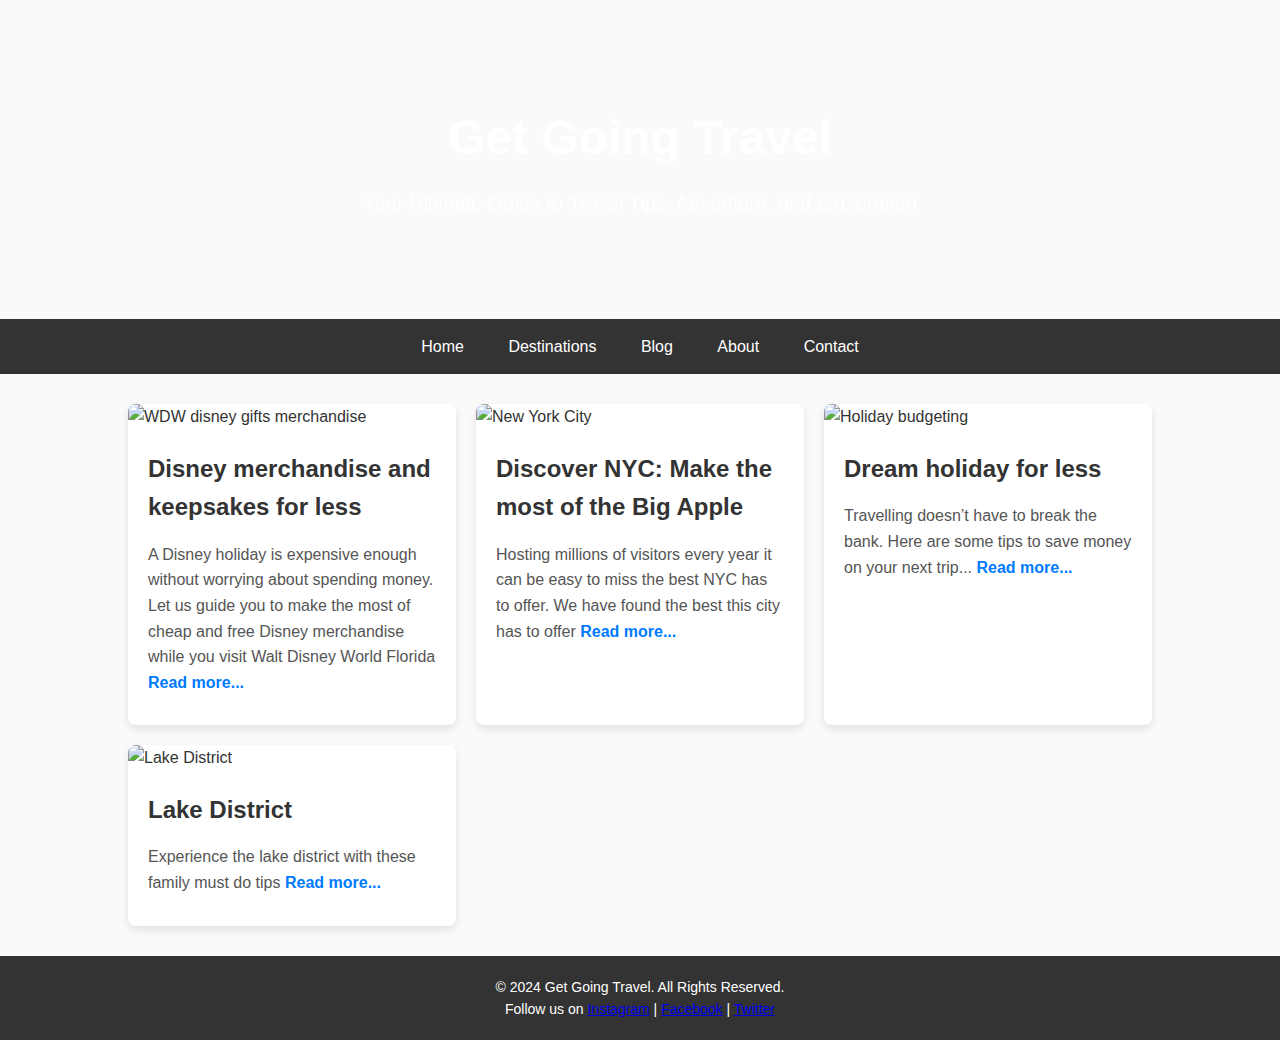
==== blog/index.html @ f73e10d7 "Update index.html" ====
<!DOCTYPE html>
<html lang="en">
<head>
    <meta charset="UTF-8">
    <meta name="viewport" content="width=device-width, initial-scale=1.0">
    <meta name="description" content="Get Going Travel Blog - Explore Destinations and Travel Tips">
    <title>Get Going Travel | Travel Blog</title>
    <style>
        /* Basic Reset */
        * {
            margin: 0;
            padding: 0;
            box-sizing: border-box;
        }
        
        body {
            font-family: 'Arial', sans-serif;
            background-color: #fafafa;
            color: #333;
            line-height: 1.6;
        }

        header {
            background-image: url('http://getgoingtravel.co.uk/images/Rockefeller-rink.jpg');
            background-size: cover;
            background-position: center;
            color: white;
            text-align: center;
            padding: 100px 0;
        }

        header h1 {
            font-size: 48px;
            margin-bottom: 10px;
        }

        header p {
            font-size: 20px;
        }

        nav {
            background-color: #333;
            padding: 15px;
            text-align: center;
        }

        nav a {
            color: white;
            text-decoration: none;
            margin: 0 20px;
            font-size: 16px;
        }

        nav a:hover {
            text-decoration: underline;
        }

        .container {
            width: 80%;
            margin: 30px auto;
            display: grid;
            grid-template-columns: repeat(auto-fit, minmax(300px, 1fr));
            gap: 20px;
        }

        .post {
            background-color: white;
            border-radius: 8px;
            overflow: hidden;
            box-shadow: 0 4px 8px rgba(0, 0, 0, 0.1);
        }

        .post img {
            width: 100%;
            height: 250px;
            object-fit: cover;
        }

        .post-content {
            padding: 20px;
        }

        .post-content h2 {
            font-size: 24px;
            margin-bottom: 15px;
        }

        .post-content p {
            font-size: 16px;
            margin-bottom: 10px;
            color: #555;
        }

        .post-content a {
            color: #007BFF;
            text-decoration: none;
            font-weight: bold;
        }

        .post-content a:hover {
            text-decoration: underline;
        }

        footer {
            background-color: #333;
            color: white;
            text-align: center;
            padding: 20px 0;
            position: relative;
            bottom: 0;
            width: 100%;
        }

        footer p {
            font-size: 14px;
        }
    </style>
</head>
<body>

    <!-- Header Section -->
    <header>
        <h1>Get Going Travel</h1>
        <p>Your Ultimate Guide to Travel Tips, Adventure, and Exploration</p>
    </header>

    <!-- Navigation Menu -->
    <nav>
        <a href="#">Home</a>
        <a href="#">Destinations</a>
        <a href="#">Blog</a>
        <a href="#">About</a>
        <a href="#">Contact</a>
    </nav>

    <!-- Main Content Section -->
    <div class="container">
        <!-- Blog Post 1 -->
        <div class="post">
            <img src="http://getgoingtravel.co.uk/images/kidstop.jpeg" alt="WDW disney gifts merchandise">
            <div class="post-content">
                <h2>Disney merchandise and keepsakes for less</h2>
                <p>A Disney holiday is expensive enough without worrying about spending money. Let us guide you to make the most of cheap and free Disney merchandise while you visit Walt Disney World Florida <a href="#">Read more...</a></p>
            </div>
        </div>

        <!-- Blog Post 2 -->
        <div class="post">
            <img src="http://getgoingtravel.co.uk/images/new-york.jpg" alt="New York City">
            <div class="post-content">
                <h2>Discover NYC: Make the most of the Big Apple</h2>
                <p>Hosting millions of visitors every year it can be easy to miss the best NYC has to offer. We have found the best this city has to offer <a href="#">Read more...</a></p>
            </div>
        </div>

        <!-- Blog Post 3 -->
        <div class="post">
            <img src="http://getgoingtravel.co.uk/images/tips-budget.jpg" alt="Holiday budgeting">
            <div class="post-content">
                <h2>Dream holiday for less</h2>
                <p>Travelling doesn’t have to break the bank. Here are some tips to save money on your next trip... <a href="#">Read more...</a></p>
            </div>
        </div>

        <!-- Blog Post 4 -->
        <div class="post">
            <img src="http://getgoingtravel.co.uk/images/lake-district.jpg" alt="Lake District">
            <div class="post-content">
                <h2>Lake District</h2>
                <p>Experience the lake district with these family must do tips <a href="#">Read more...</a></p>
            </div>
        </div>
    </div>

    <!-- Footer Section -->
    <footer>
        <p>&copy; 2024 Get Going Travel. All Rights Reserved.</p>
        <p>Follow us on <a href="#">Instagram</a> | <a href="#">Facebook</a> | <a href="#">Twitter</a></p>
    </footer>

</body>
</html>
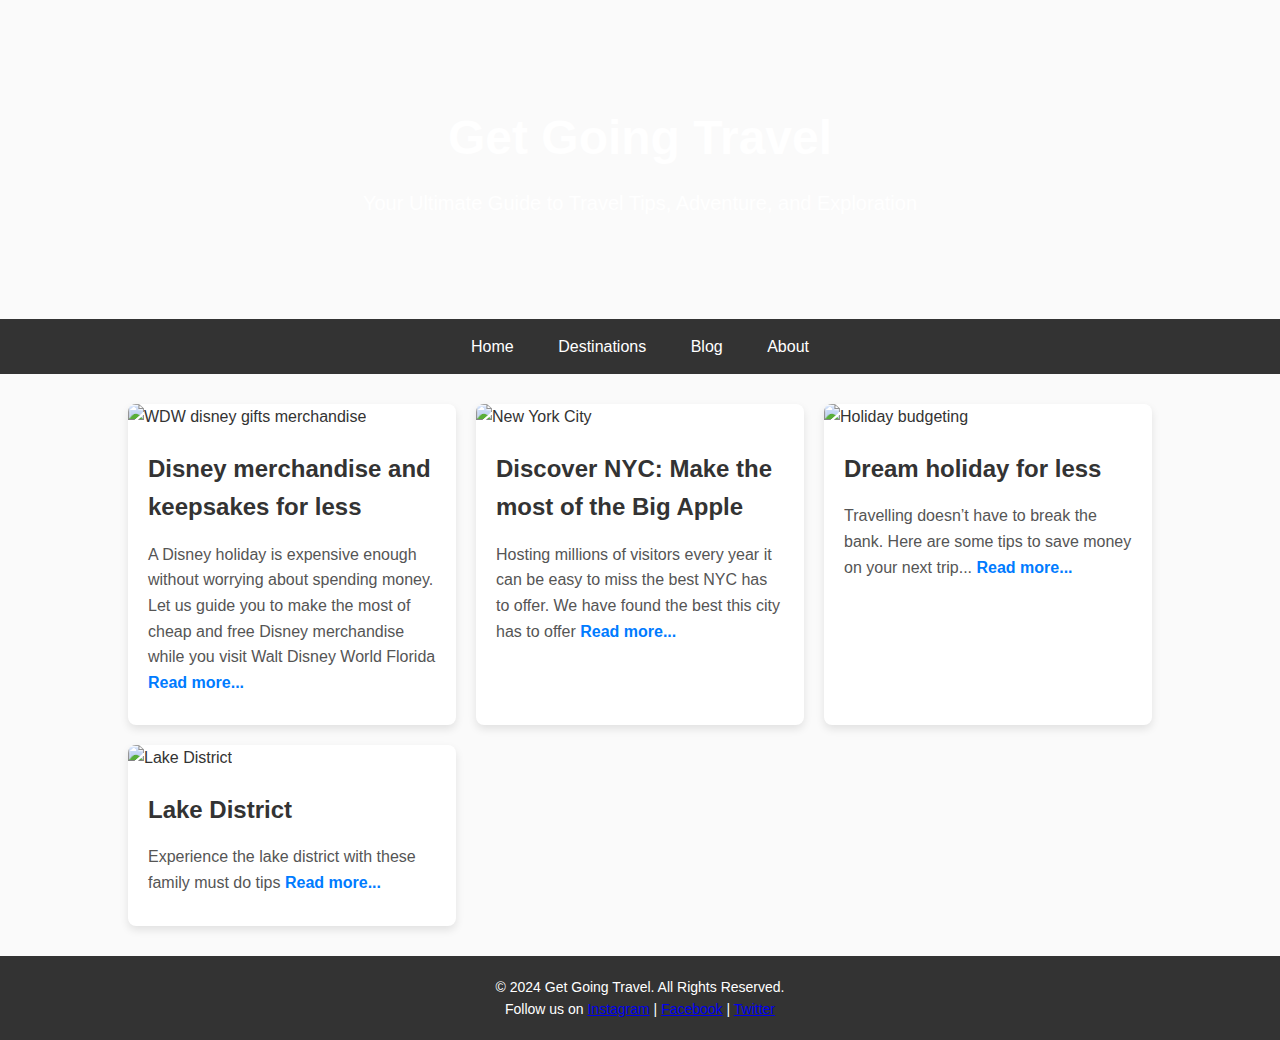
==== commit a8338265: "links" ====
--- a/blog/index.html
+++ b/blog/index.html
@@ -126,12 +126,11 @@
 
     <!-- Navigation Menu -->
     <nav>
-        <a href="#">Home</a>
-        <a href="#">Destinations</a>
-        <a href="#">Blog</a>
-        <a href="#">About</a>
-        <a href="#">Contact</a>
-    </nav>
+        <a href="http://www.getgoingtravel.co.uk/">Home</a>
+        <a href="http://www.getgoingtravel.co.uk/destinations">Destinations</a>
+        <a href="http://www.getgoingtravel.co.uk/blog">Blog</a>
+        <a href="http://www.getgoingtravel.co.uk/about">About</a>
+            </nav>
 
     <!-- Main Content Section -->
     <div class="container">
@@ -140,7 +139,7 @@
             <img src="http://getgoingtravel.co.uk/images/kidstop.jpeg" alt="WDW disney gifts merchandise">
             <div class="post-content">
                 <h2>Disney merchandise and keepsakes for less</h2>
-                <p>A Disney holiday is expensive enough without worrying about spending money. Let us guide you to make the most of cheap and free Disney merchandise while you visit Walt Disney World Florida <a href="#">Read more...</a></p>
+                <p>A Disney holiday is expensive enough without worrying about spending money. Let us guide you to make the most of cheap and free Disney merchandise while you visit Walt Disney World Florida <a href="http://getgoingtravel.co.uk/blog/waltdisneyworld/"> Read more...</a></p>
             </div>
         </div>
 
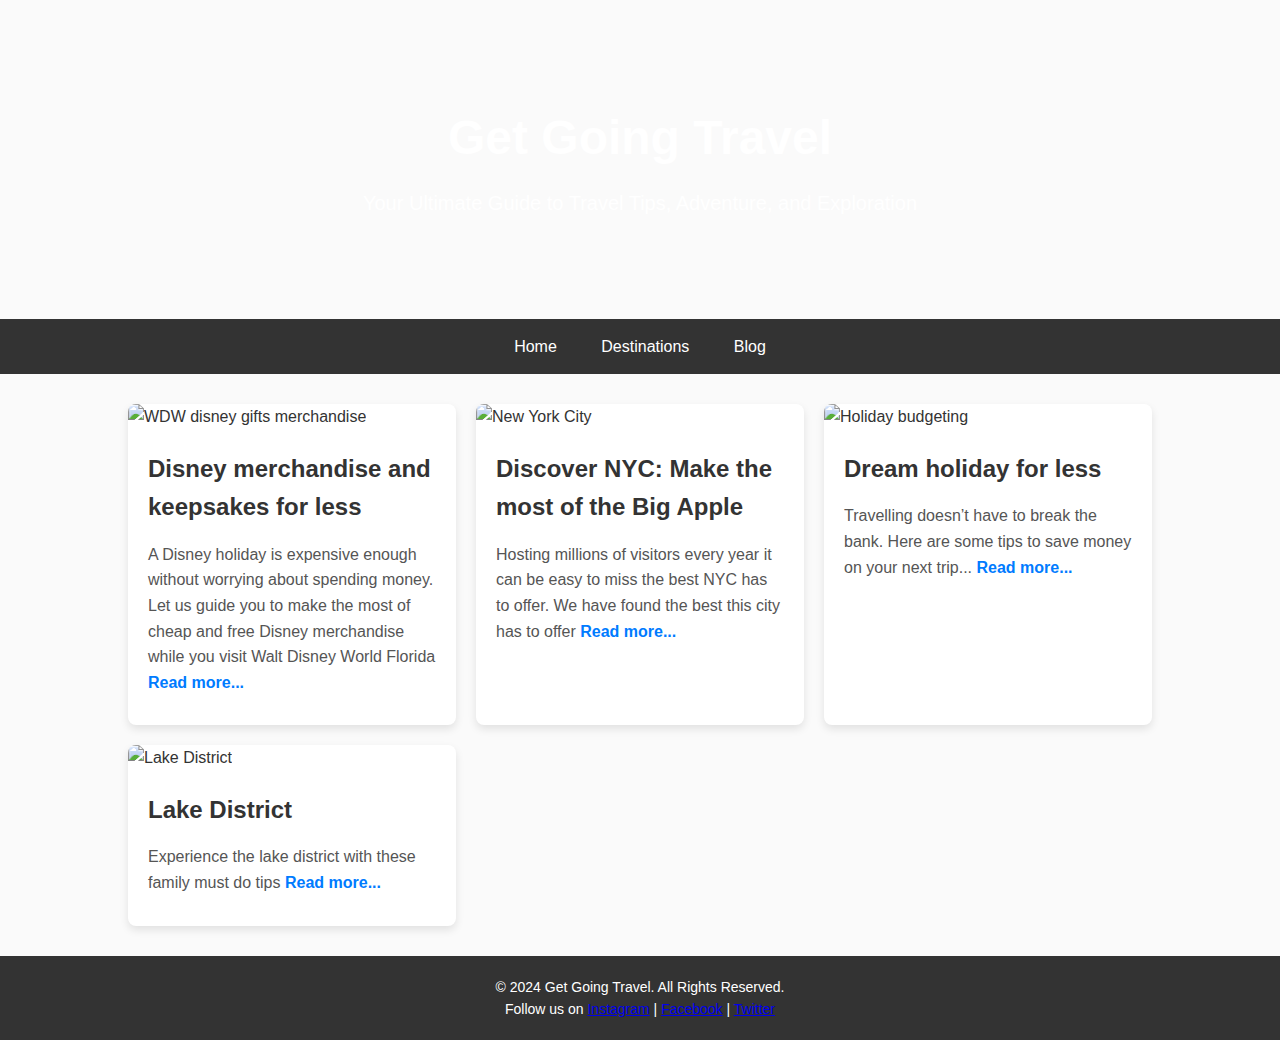
==== commit 9625a230: "remove about" ====
--- a/blog/index.html
+++ b/blog/index.html
@@ -129,8 +129,7 @@
         <a href="http://www.getgoingtravel.co.uk/">Home</a>
         <a href="http://www.getgoingtravel.co.uk/destinations">Destinations</a>
         <a href="http://www.getgoingtravel.co.uk/blog">Blog</a>
-        <a href="http://www.getgoingtravel.co.uk/about">About</a>
-            </nav>
+                   </nav>
 
     <!-- Main Content Section -->
     <div class="container">
@@ -148,7 +147,7 @@
             <img src="http://getgoingtravel.co.uk/images/new-york.jpg" alt="New York City">
             <div class="post-content">
                 <h2>Discover NYC: Make the most of the Big Apple</h2>
-                <p>Hosting millions of visitors every year it can be easy to miss the best NYC has to offer. We have found the best this city has to offer <a href="#">Read more...</a></p>
+                <p>Hosting millions of visitors every year it can be easy to miss the best NYC has to offer. We have found the best this city has to offer <a href="http://getgoingtravel.co.uk/blog/newyorkcity">Read more...</a></p>
             </div>
         </div>
 
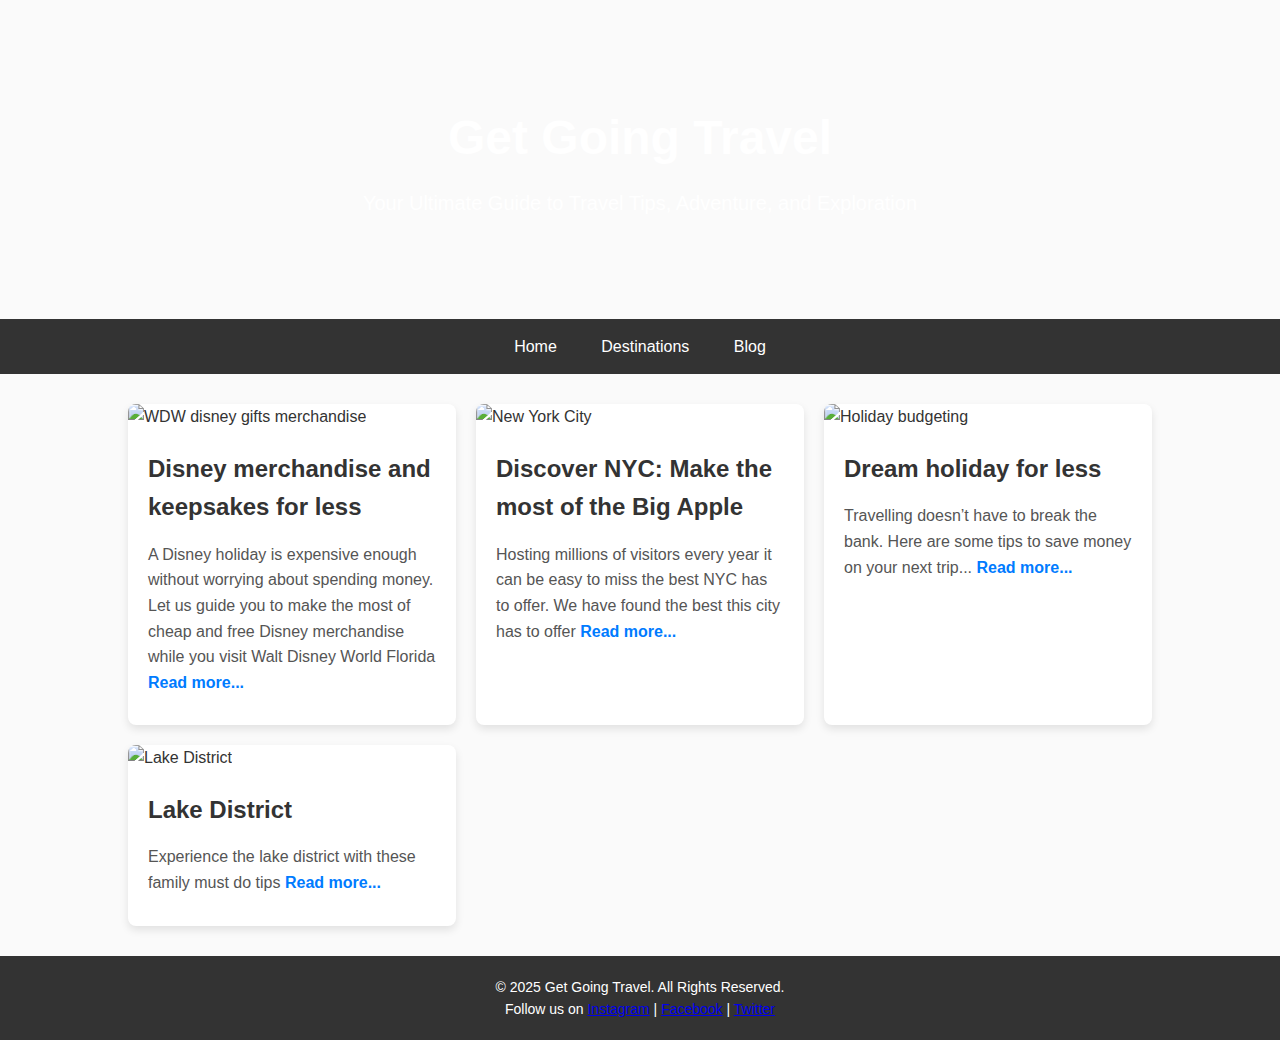
==== commit 01206c11: "update copyright date" ====
--- a/blog/index.html
+++ b/blog/index.html
@@ -21,7 +21,7 @@
         }
 
         header {
-            background-image: url('http://getgoingtravel.co.uk/images/Rockefeller-rink.jpg');
+            background-image: url('https://getgoingtravel.co.uk/images/Rockefeller-rink.jpg');
             background-size: cover;
             background-position: center;
             color: white;
@@ -126,34 +126,34 @@
 
     <!-- Navigation Menu -->
     <nav>
-        <a href="http://www.getgoingtravel.co.uk/">Home</a>
-        <a href="http://www.getgoingtravel.co.uk/destinations">Destinations</a>
-        <a href="http://www.getgoingtravel.co.uk/blog">Blog</a>
+        <a href="/">Home</a>
+        <a href="/destinations/">Destinations</a>
+        <a href="/blog/">Blog</a>
                    </nav>
 
     <!-- Main Content Section -->
     <div class="container">
         <!-- Blog Post 1 -->
         <div class="post">
-            <img src="http://getgoingtravel.co.uk/images/kidstop.jpeg" alt="WDW disney gifts merchandise">
+            <img src="https://getgoingtravel.co.uk/images/kidstop.jpeg" alt="WDW disney gifts merchandise">
             <div class="post-content">
                 <h2>Disney merchandise and keepsakes for less</h2>
-                <p>A Disney holiday is expensive enough without worrying about spending money. Let us guide you to make the most of cheap and free Disney merchandise while you visit Walt Disney World Florida <a href="http://getgoingtravel.co.uk/blog/waltdisneyworld/"> Read more...</a></p>
+                <p>A Disney holiday is expensive enough without worrying about spending money. Let us guide you to make the most of cheap and free Disney merchandise while you visit Walt Disney World Florida <a href="/blog/waltdisneyworld/"> Read more...</a></p>
             </div>
         </div>
 
         <!-- Blog Post 2 -->
         <div class="post">
-            <img src="http://getgoingtravel.co.uk/images/new-york.jpg" alt="New York City">
+            <img src="https://getgoingtravel.co.uk/images/new-york.jpg" alt="New York City">
             <div class="post-content">
                 <h2>Discover NYC: Make the most of the Big Apple</h2>
-                <p>Hosting millions of visitors every year it can be easy to miss the best NYC has to offer. We have found the best this city has to offer <a href="http://getgoingtravel.co.uk/blog/newyorkcity">Read more...</a></p>
+                <p>Hosting millions of visitors every year it can be easy to miss the best NYC has to offer. We have found the best this city has to offer <a href="/blog/newyorkcity/">Read more...</a></p>
             </div>
         </div>
 
         <!-- Blog Post 3 -->
         <div class="post">
-            <img src="http://getgoingtravel.co.uk/images/tips-budget.jpg" alt="Holiday budgeting">
+            <img src="https://getgoingtravel.co.uk/images/tips-budget.jpg" alt="Holiday budgeting">
             <div class="post-content">
                 <h2>Dream holiday for less</h2>
                 <p>Travelling doesn’t have to break the bank. Here are some tips to save money on your next trip... <a href="#">Read more...</a></p>
@@ -162,7 +162,7 @@
 
         <!-- Blog Post 4 -->
         <div class="post">
-            <img src="http://getgoingtravel.co.uk/images/lake-district.jpg" alt="Lake District">
+            <img src="https://getgoingtravel.co.uk/images/lake-district.jpg" alt="Lake District">
             <div class="post-content">
                 <h2>Lake District</h2>
                 <p>Experience the lake district with these family must do tips <a href="#">Read more...</a></p>
@@ -172,7 +172,7 @@
 
     <!-- Footer Section -->
     <footer>
-        <p>&copy; 2024 Get Going Travel. All Rights Reserved.</p>
+        <p>&copy; 2025 Get Going Travel. All Rights Reserved.</p>
         <p>Follow us on <a href="#">Instagram</a> | <a href="#">Facebook</a> | <a href="#">Twitter</a></p>
     </footer>
 
